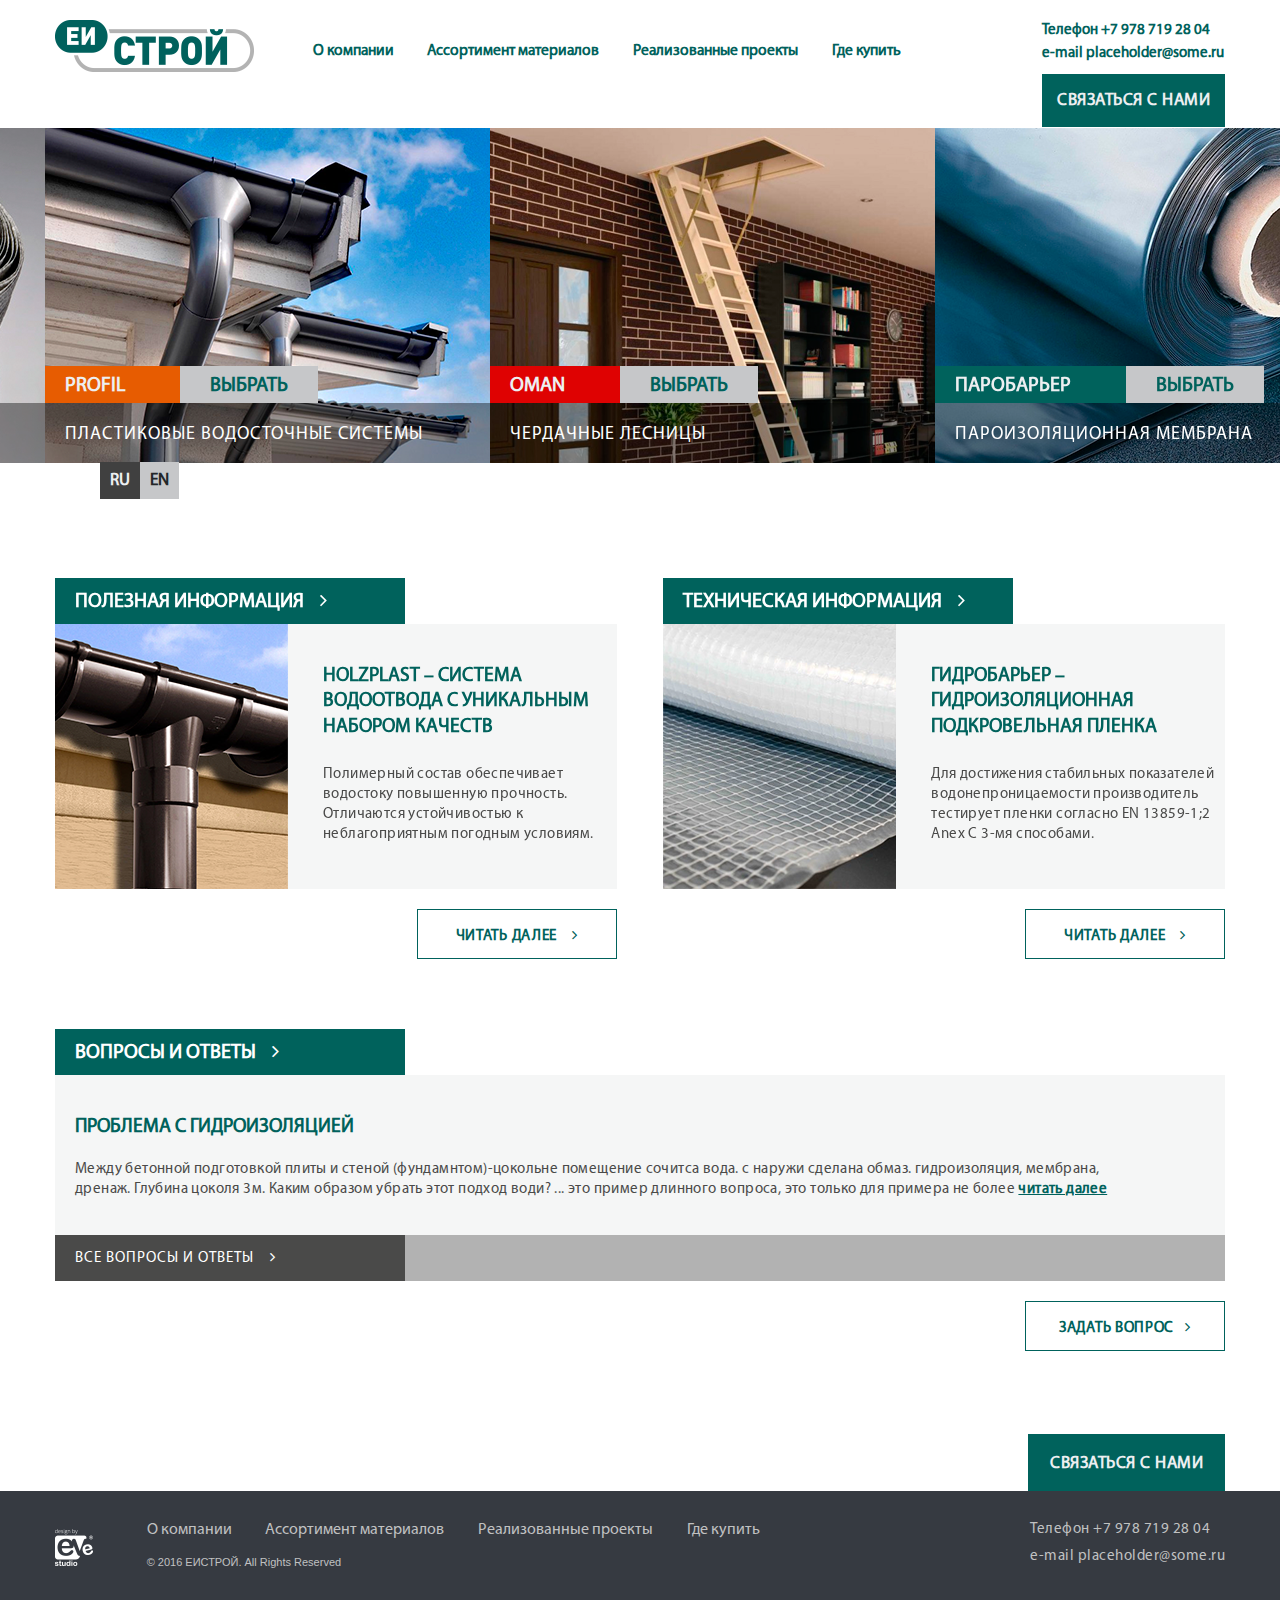
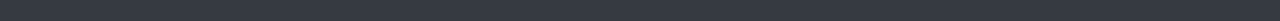
==== index.html @ f6de5077 "finish projects and buy pages, not finish - profil" ====
<!DOCTYPE html>
<html xmlns="http://www.w3.org/1999/xhtml">
<head>
	<meta http-equiv="Content-Type" content="text/html; charset=utf-8" />
	<meta name="format-detection" content="telephone=no">
	<meta name="viewport" content="width=device-width, initial-scale=1, user-scalable=no, maximum-scale=1">
	<title>Home Page</title>
	<link rel="stylesheet" type="text/css" href="css/style.css" />
    <link rel="stylesheet" type="text/css" href="css/owl.carousel.css" />
    <link rel="stylesheet" type="text/css" href="css/font-awesome.min.css" />
	<!--[if lt IE 9]><script src="js/html5.js"></script><![endif]-->
</head>
<body class="loaded">


<!-- BEGIN BODY -->

<div class="main-wrapper">

<!-- BEGIN CONTENT -->

<!-- BEGIN HEADER -->

	<header>
		<div class="wrapper">
            <a class="logo" href="index.html"><img src="img/logo.png" alt="logo"></a>
            <nav>
                <ul>
                    <li><a>О компании</a></li>
                    <li><a>Ассортимент материалов</a>
                        <ul>
                            <li><a href="profil.html">Profil</a></li>
                            <li><a>Holzplast</a></li>
                            <li><a>Oman</a></li>
                            <li><a>Евробарьер</a></li>
                            <li><a>Гидробарьер</a></li>
                            <li><a>Паробарьер</a></li>
                        </ul>
                    </li>
                    <li><a href="proekti.html">Реализованные проекты</a></li>
                    <li><a href="buy.html">Где купить</a></li>
                </ul>
            </nav>
            <div class="contacts">
                <p>Телефон +7 978 719 28 04<br> e-mail placeholder@some.ru</p>
                <a class="openPopup" href="#">Связаться с нами</a>
            </div>
            <div class="lang">
                <span class="ru">RU</span><span class="en">EN</span>
            </div>
        </div>
	</header>

<!-- HEADER EOF   -->

	<main class="content">

		<section class="box-slider owl-carousel">
<!--			<div class="wrapper">-->
				<div class="slide item profil">
                    <img src="img/profil.png" alt="profil">
                    <div>
                        <p>PROFIL</p><!--
                     --><a>Выбрать</a>
                        <div>Пластиковые водосточные системы</div>
                    </div>
                </div>
                <div class="slide item oman">
                    <img src="img/oman.png" alt="oman">
                    <div>
                        <p>OMAN</p><!--
                     --><a>Выбрать</a>
                        <div>Чердачные лесницы</div>
                    </div>
                </div>
                <div class="slide item paro">
                    <img src="img/paro.png" alt="parobarier">
                    <div>
                        <p>ПАРОБАРЬЕР</p><!--
                     --><a>Выбрать</a>
                        <div>Пароизоляционная мембрана</div>
                    </div>
                </div>
                <div class="slide item holzplast">
                    <img src="img/holzplast.png" alt="holzplast">
                    <div>
                        <p>HOLZPLAST</p><!--
                     --><a>Выбрать</a>
                        <div>Водосточная система</div>
                    </div>
                </div>
                <div class="slide item hydro">
                    <img src="img/hydro.png" alt="hydro">
                    <div>
                        <p>ГИДРОБАРЬЕР</p><!--
                     --><a>Выбрать</a>
                        <div>Гидроизоляционная мембрана</div>
                    </div>
                </div>
                <div class="slide item evro">
                    <img src="img/evro.png" alt="evro">
                    <div>
                        <p>ЕВРОБАРЬЕР</p><!--
                     --><a>Выбрать</a>
                        <div>Пароизоляционная мембрана</div>
                    </div>
                </div>
<!--			</div>-->
		</section>

		<section class="box-info">
			<div class="wrapper">
				<div class="left">
                    <header>
                        <a>Полезная информация  &nbsp; &nbsp;<i class="fa fa-angle-right" aria-hidden="true"></i></a>
                    </header>
                    <div>
                        <img src="img/left.png" alt="">
                        <h3 class="green">
                            HOLZPLAST – Система водоотвода с уникальным набором качеств
                        </h3>
                        <p>
                            Полимерный состав обеспечивает водостоку повышенную прочность.
                            Отличаются устойчивостью к неблагоприятным погодным условиям.
                        </p>
                    </div>
                    <a>Читать далее  &nbsp; &nbsp;<i class="fa fa-angle-right" aria-hidden="true"></i></a>
                </div>
                <div class="right">
                    <header>
                        <a>Техническая информация  &nbsp; &nbsp;<i class="fa fa-angle-right" aria-hidden="true"></i></a>
                    </header>
                    <div>
                        <img src="img/right.png" alt="">
                        <h3 class="green">
                            ГИДРОБАРЬЕР –	гидроизоляционная подкровельная пленка
                        </h3>
                        <p>
                            Для достижения стабильных показателей водонепроницаемости производитель тестирует пленки согласно EN 13859-1;2 Anex C 3-мя способами.
                        </p>
                    </div>
                    <a>Читать далее  &nbsp; &nbsp;<i class="fa fa-angle-right" aria-hidden="true"></i></a>
                </div>
			</div>
		</section>

		<section class="box-questions">
			<div class="wrapper">
				<header>
                        <a>Вопросы и ответы  &nbsp; &nbsp;<i class="fa fa-angle-right" aria-hidden="true"></i></a>
                </header>
                <div class="main_block">
                    <h3 class="green">
                        Проблема с гидроизоляцией
                    </h3>
                    <p>
                        Между бетонной подготовкой плиты и стеной (фундамнтом)-цокольне помещение сочитса вода. с наружи сделана обмаз. гидроизоляция, мембрана, дренаж. Глубина цоколя 3м. Каким образом убрать этот подход води? ...  это пример длинного вопроса, это только для примера не более  <span class="show_more">читать далее </span>
                    </p>
                    <div class="more">
                        <p>того,этот текст не имеет никакого значения.</p>

                    <h3 class="answer">
                        Ответ<br>
                        <span>Имя Фамилия, Должность</span>
                    </h3>
                    <p>
                        Тут должен быть ответ на вопрос который поставлен выше.
                    </p>
                    </div>
                </div>
                <div class="secondary_block">
                    <a>Все вопросы и ответы &nbsp;&nbsp;&nbsp;<i class="fa fa-angle-right" aria-hidden="true"></i></a>
                </div>
                <a>Задать вопрос &nbsp;&nbsp;<i class="fa fa-angle-right" aria-hidden="true"></i></a>
			</div>
		</section>

	</main>

<!-- CONTENT EOF   -->

<!-- BEGIN FOOTER -->

	<footer>
		<div class="wrapper">
			<a class="logo" href="#"><img src="img/logoEveStudio.png" alt="logo"></a>
            <nav>
                <ul>
                    <li><a>О компании</a></li>
                    <li><a>Ассортимент материалов</a></li>
                    <li><a>Реализованные проекты</a></li>
                    <li><a>Где купить</a></li>
                </ul>
                <p>&copy; 2016 ЕИСТРОЙ. All Rights Reserved</p>
            </nav>
            <div class="contacts">
                <p>Телефон +7 978 719 28 04<br> e-mail placeholder@some.ru</p>
                <a class="openPopup" href="#">Связаться с нами</a>
            </div>
		</div>
	</footer>

<!-- FOOTER EOF   -->

</div>

<div class="icon-load"></div>

<!-- BODY EOF   -->

	<script type="text/javascript" src="js/jquery-1.11.0.min.js"></script>
	<script type="text/javascript" src="js/owl.carousel.min.js"></script>
	<script type="text/javascript" src="js/jquery-migrate.min.js"></script>
	<script type="text/javascript" src="js/custom.js"></script>
</body>
</html>
---- css/style.css ----
/*
================================================================================
|                                     reset                                     |
================================================================================
*/
body{ margin:0px; padding:0px; font-family:Tahoma,Arial, sans-serif;background-color:#FFFFFF; height:100%; position:relative; font-size:13px!important; -webkit-font-smoothing: antialiased; -moz-osx-font-smoothing: grayscale;}
/*MAIN*/
html, body, div, span, applet, object, iframe, h1, h2, h3, h4, h5, h6, p, blockquote, pre, a, abbr, acronym, address, big, cite, code,
del, dfn, em, img, ins, kbd, q, s, samp, small, strike, strong, sub, sup, tt, var, b, u, i, center, dl, dt, dd, ol, ul, li, fieldset, 
form, label, legend, table, caption, tbody, tfoot, thead, tr, th, td, article, aside, canvas, details, embed, figure, figcaption, footer,
header, hgroup, menu, nav, output, ruby, section, summary, time, mark, audio, video {margin: 0; padding: 0; border: 0; font-size: 100%; }
/* HTML5 display-role reset for older browsers */
article, aside, details, figcaption, figure, footer, header, hgroup, menu, nav, section {display: block;}
body {line-height: 1;}
blockquote, q {quotes: none;}
blockquote:before, blockquote:after, q:before, q:after {content: ''; content: none;}
table {border-collapse: collapse; border-width: 0px; padding: 0px; margin: 0px;}
html{height:100%; -webkit-text-size-adjust: none;-ms-text-size-adjust: none;}
input, textarea {color: #333;  outline:none; border-radius: 0; -moz-border-radius: 0; -webkit-border-radius: 0; -webkit-appearance: none;}
input[type="button"], input[type="submit"], button {cursor: pointer}
td{margin: 0px; padding: 0px;}
form{padding: 0px; margin: 0px;}
a{color: #000100; -moz-transition: all 0.2s linear; -o-transition: all 0.2s linear; -ms-transition: all 0.2s linear; -webkit-transition: all 0.2s linear; transition: all 0.2s linear; text-decoration:none; outline:none;-webkit-tap-highlight-color: rgba(0, 0, 0, 0); -webkit-tap-highlight-color: rgba(0, 0, 0, 0);}
input[type=submit], input[type=button], button{-webkit-appearance: none; outline: none;}
*{-webkit-box-sizing:border-box;-moz-box-sizing:border-box;box-sizing:border-box;}
*:before,*:after{-webkit-box-sizing:border-box;-moz-box-sizing:border-box;box-sizing:border-box;}
.clearfix:after,
.wrapper:after {
    content: ".";
    display: block;
    height: 0;
    clear: both;
    visibility: hidden;
}

/* font-family: "MyriadProRegular"; */
@font-face {
    font-family: "Myriad Pro";
    src: url("../fonts/MyriadProRegular/MyriadProRegular.eot");
    src: url("../fonts/MyriadProRegular/MyriadProRegular.eot?#iefix")format("embedded-opentype"),
    url("../fonts/MyriadProRegular/MyriadProRegular.woff") format("woff"),
    url("../fonts/MyriadProRegular/MyriadProRegular.ttf") format("truetype");
    font-style: normal;
    font-weight: normal;
}
/* font-family: "MyriadProBold"; */
@font-face {
    font-family: "MyriadProBold";
    src: url("../fonts/MyriadProBold/MyriadProBold.eot");
    src: url("../fonts/MyriadProBold/MyriadProBold.eot?#iefix")format("embedded-opentype"),
    url("../fonts/MyriadProBold/MyriadProBold.woff") format("woff"),
    url("../fonts/MyriadProBold/MyriadProBold.ttf") format("truetype");
    font-style: normal;
    font-weight: normal;
}
/* font-family: "MyriadProItalic"; */
@font-face {
    font-family: "MyriadProItalic";
    src: url("../fonts/MyriadProItalic/MyriadProItalic.eot");
    src: url("../fonts/MyriadProItalic/MyriadProItalic.eot?#iefix")format("embedded-opentype"),
    url("../fonts/MyriadProItalic/MyriadProItalic.woff") format("woff"),
    url("../fonts/MyriadProItalic/MyriadProItalic.ttf") format("truetype");
    font-style: normal;
    font-weight: normal;
}
/* font-family: "MyriadProSemiBold"; */
@font-face {
    font-family: "MyriadProSemiBold";
    src: url("../fonts/MyriadProSemiBold/MyriadProSemiBold.eot");
    src: url("../fonts/MyriadProSemiBold/MyriadProSemiBold.eot?#iefix")format("embedded-opentype"),
    url("../fonts/MyriadProSemiBold/MyriadProSemiBold.woff") format("woff"),
    url("../fonts/MyriadProSemiBold/MyriadProSemiBold.ttf") format("truetype");
    font-style: normal;
    font-weight: normal;
}
/* font-family: "MyriadProBoldItalic"; */
@font-face {
    font-family: "MyriadProBoldItalic";
    src: url("../fonts/MyriadProBoldItalic/MyriadProBoldItalic.eot");
    src: url("../fonts/MyriadProBoldItalic/MyriadProBoldItalic.eot?#iefix")format("embedded-opentype"),
    url("../fonts/MyriadProBoldItalic/MyriadProBoldItalic.woff") format("woff"),
    url("../fonts/MyriadProBoldItalic/MyriadProBoldItalic.ttf") format("truetype");
    font-style: normal;
    font-weight: normal;
}
/* font-family: "MyriadProSemiBoldItalic"; */
@font-face {
    font-family: "MyriadProSemiBoldItalic";
    src: url("../fonts/MyriadProSemiBoldItalic/MyriadProSemiBoldItalic.eot");
    src: url("../fonts/MyriadProSemiBoldItalic/MyriadProSemiBoldItalic.eot?#iefix")format("embedded-opentype"),
    url("../fonts/MyriadProSemiBoldItalic/MyriadProSemiBoldItalic.woff") format("woff"),
    url("../fonts/MyriadProSemiBoldItalic/MyriadProSemiBoldItalic.ttf") format("truetype");
    font-style: normal;
    font-weight: normal;
}

/*

================================================================================
|                                     MAIN STYLES                                     |
================================================================================
*/

.main-wrapper{
	padding: 0 0 0 0;
	min-width: 1200px;
	position: relative;
	overflow: hidden;
	min-height:100%;
}
.wrapper{
	min-width: 1200px;
	max-width: 1200px;
	padding: 0 15px;
	margin: 0 auto;
	position: relative;
}

/* titles */
p{
	font-size: 1em;
	line-height: 1.1em;
	padding: 15px 0 15px 0;
	font-weight: 400;
	color: #17202f;
}
h1{
	font-size: 2em;
	line-height: 1.1em;
	padding: 15px 0 15px 0;
	font-weight: 400;
	color: #17202f;
}
h2{
	font-size: 1.8em;
	line-height: 1.1em;
	padding: 15px 0 15px 0;
	font-weight: 400;
	color: #17202f;
}

/* text position */
.text-left{text-align: left!important}
.text-center{text-align: center!important}
.text-right{text-align: right!important}
.nowrap{white-space: nowrap!important;}


/* loader */
.loaded .main-wrapper{visibility:hidden;}
.icon-load{background:url(../img/loader.gif) no-repeat left top;width:40px;height:40px;position:fixed;left:50%;top:50%;margin-left:-20px;margin-left:-20px;display:none;}
.loaded .icon-load{display:block;}


/*
================================================================================
|                                     HEADER                                   |
================================================================================
*/
.main-wrapper>header{
/*	background:url(../img/bg_header.jpg) no-repeat;*/
	width:100%;
	min-width: 320px;
	text-align:left;
	position:absolute;
	left:0px; top:0px;
	z-index:1;
}
header .wrapper>a img{
    display: inline-block;
    margin-top: 20px;
}	
header .wrapper>nav {
    display: inline-block;
    margin-left: 40px;
    margin-top: 42px;
    vertical-align: top;
}
header .wrapper nav>ul>li{
    display: inline-block;
    margin: 0 15px;
}
header .wrapper nav>ul>li a{
    font-size: 15.5px;
    font-family: "Myriad Pro";
    color: rgb(0, 98, 92);
    font-weight: bold;
    line-height: 1.2;
}
header .wrapper nav>ul>li>a:hover {
    cursor: pointer;
    color: #4a4a49;
}
header .wrapper nav>ul>li>ul {
    display: none;
    z-index: 5;
}
header .wrapper nav>ul>li:nth-child(2):hover ul {
    display: block;
}
header .wrapper nav>ul>li>ul {
    position: absolute;
    top: 70px;
    list-style: none;
    text-align: center;
    background: rgba(0, 98, 92, 0.7);
}
header .wrapper nav>ul>li>ul>li {
    padding: 13px 40px 10px 40px;
    border-bottom: 1px solid rgb(0, 98, 92);
}
header .wrapper nav>ul>li>ul>li>a {
    color: rgb(255, 255, 255);
    line-height: 1;
    text-transform: uppercase;
}
header .wrapper .contacts {
    float: right;
    margin-top: 5px;
}
header .wrapper .contacts p{
    font-size: 15px;
    font-family: "Myriad Pro";
    color: rgb(0, 98, 92);
    font-weight: bold;
    line-height: 1.5;
    margin-bottom: 10px;
}
header .wrapper .contacts a{
    background: #00625c;
    font-size: 17px;
    font-family: "Myriad Pro";
    font-weight: bold;
    color: rgb(237, 239, 241);
    text-transform: uppercase;
    line-height: 1.3;
    text-align: center;
    padding: 18px 15px;
    letter-spacing: 0.5px;
}
header .wrapper .lang {
    position: absolute;
    top: 471px;
    left: 60px
}
header .wrapper .lang .ru, .en {
    padding: 10px;
    background: #c6c7c9;
    font-size: 17px;
    font-family: "Myriad Pro";
    line-height: 1.2;
    color: rgb(35, 39, 41);
    font-weight: 600;
    cursor: pointer;
}
header .wrapper .lang .ru{
    background: #404040;
    color: rgb(237, 239, 241);
}


/*
================================================================================
|                                     CONTENT                                 |
================================================================================
*/
.content{
	width:100%;
	min-width: 320px;
	text-align:left;
/*	background:#000;*/
    padding-top: 128px !important;
}
/*slider*/
main section.box-slider {
    position: absolute;
    height: 335px;
    width: 100%;

}
main section.box-slider .slide {
    float: left;
    width: 445px;
    height: 335px;
    position: relative;
    margin-bottom: 50px;
    cursor: pointer;
    
}
main section.box-slider .slide>div{
    position: absolute;
    bottom: 0;
    width: 100%;
}
main section.box-slider .slide>div>div{
    height: 60px;
    line-height: 64px;
    background: rgba(0, 0, 0, 0.4);
    font-size: 18px;
    font-family: "Myriad Pro";
    font-weight: 500;
    color: white;
    text-transform: uppercase;
    padding-left: 20px;
    letter-spacing: 1px;
}
main section.box-slider .slide>div p {
    display: inline-block;
    padding: 8px 55px 5px 20px;
    font-size: 20px;
    font-family: "Myriad Pro";
    color: rgb(237, 239, 241);
    font-weight: bold;
    line-height: 1.2;
    background: #e75c01;
}
main section.box-slider .slide.oman>div p {
    background: #df0202;
}
main section.box-slider .slide.paro>div p, .slide.hydro>div p, .slide.evro>div p {
    background: #00625c !important;
}
main section.box-slider .slide>div a {
    display: inline-block;
    font-size: 20px;
    font-family: "Myriad Pro";
    color: rgb(0, 98, 92);
    font-weight: bold;
    line-height: 1.2;
    padding: 8px 30px 5px 30px;
    background: #c6c7c9;
    text-transform: uppercase;
    cursor: pointer;
}
main section.box-slider .slide>div a:hover {
    text-decoration: underline;
}

/*left and right blocks*/
main section.box-info {
padding-top: 450px;
}
main section.box-info .wrapper .left, .right {
    width: 48%;
    position: relative;
}
main section.box-info .wrapper .left {
    float: left;
}
main section.box-info .wrapper .right {
    float: right;
}
main section.box-info .wrapper .left header, .right header {
    width: 350px;
    font-size: 20px;
    font-family: "Myriad Pro";
    font-weight: bold;
    text-transform: uppercase;
    background: rgb(0, 98, 92);
    padding: 12px 20px 12px 20px;
    cursor: pointer;
}
main section.box-info .wrapper .left header:hover a, .right header:hover a {
    text-decoration: underline;
}
main section.box-info .wrapper .left header a, .right header a{
    color: white;
}
main section.box-info .wrapper .left div, .right div{
    background: #f5f6f6;
    float: left;
}
main section.box-info .wrapper .left div img, .right div img{
    float: left;
    margin-right: 35px;
}
main section.box-info .wrapper .left div .green, .right div .green{
    font-size: 19.5px;
    font-family: "Myriad Pro";
    color: rgb(0, 98, 92);
    font-weight: bold;
    text-transform: uppercase;
    line-height: 1.3;
    padding: 40px 0px 10px 0 ;
}
main section.box-info .wrapper .left div p, .right div p{
    font-size: 15px;
    font-family: "Myriad Pro";
    font-weight: 500;
    color: rgb(74, 74, 73);
    line-height: 1.333;
    letter-spacing: 0.4px;
}
main section.box-info .wrapper .left>a, .right>a{
    border: 1px solid  rgb(0, 98, 92);
    width: 200px;
    position: absolute;
    bottom: -70px;
    right: 0;
    font-size: 15px;
    font-family: "Myriad Pro";
    color: rgb(0, 98, 92);
    font-weight: bold;
    text-transform: uppercase;
    height: 50px;
    line-height: 53px;
    letter-spacing: 0.7px;
    text-align: center;
    cursor: pointer;
}
main section.box-info .wrapper .left>a:hover, .right>a:hover{
    text-decoration: underline;
}
/*questions*/
main section.box-questions .wrapper {
    margin-top: 140px;
    margin-bottom: 170px;
}
main section.box-questions .wrapper header {
    width: 350px;
    font-size: 20px;
    font-family: "Myriad Pro";
    font-weight: 700;
    text-transform: uppercase;
    background: rgb(0, 98, 92);
    padding: 12px 20px 12px 20px;
    cursor: pointer;
}
main section.box-questions .wrapper header:hover a {
    text-decoration: underline;
}
main section.box-questions .wrapper header a{ 
    color: white;
}
main section.box-questions .wrapper .main_block {
    background: #f5f6f6;
    padding: 0 80px 20px 20px;
    overflow: hidden;
}
main section.box-questions .wrapper .main_block .green{
    font-size: 19.5px;
    font-family: "Myriad Pro";
    color: rgb(0, 98, 92);
    font-weight: bold;
    text-transform: uppercase;
    line-height: 1.3;
    padding: 40px 0px 5px 0px;
}
main section.box-questions .wrapper .main_block p {
    font-size: 15px;
    font-family: "Myriad Pro";
    font-weight: 500;
    color: rgb(74, 74, 73);
    line-height: 1.333;
    letter-spacing: 0.4px;
}
main section.box-questions .wrapper .main_block p .show_more {
    text-decoration: underline;
    color: rgb(0, 98, 92);
    font-weight: bold;
    cursor: pointer;
}
main section.box-questions .wrapper .main_block .more {
    display: none;
}
main section.box-questions .wrapper .main_block .more>p:first-child{
    padding-top: 0;
    margin-top: -15px;
}
main section.box-questions .wrapper .main_block .answer {
    font-size: 20px;
    font-family: "Myriad Pro";
    color: rgb(74, 74, 73);
    font-weight: bold;
    text-transform: uppercase;
    padding-top: 15px;
}
main section.box-questions .wrapper .main_block .answer span{
    font-size: 12px;
    color: rgb(0, 98, 92);
    text-transform: none;
    font-weight: 300;
}
main section.box-questions .wrapper .secondary_block{
    background: #b2b2b2;
}
main section.box-questions .wrapper .secondary_block a{
    display: inline-block;
    background: #4a4a49;
    color: white;
    padding: 14px 20px 15px 20px;
    width: 350px;
    font-size: 15px;
    font-family: "Myriad Pro";
    text-transform: uppercase;
    letter-spacing: 1px;
    cursor: pointer;
}
main section.box-questions .wrapper .secondary_block a:hover{
    text-decoration: underline;
}
main section.box-questions .wrapper>a{
    border: 1px solid  rgb(0, 98, 92);
    width: 200px;
    position: absolute;
    bottom: -70px;
    right: 15px;
    font-size: 15px;
    font-family: "Myriad Pro";
    color: rgb(0, 98, 92);
    font-weight: bold;
    text-transform: uppercase;
    height: 50px;
    line-height: 53px;
    letter-spacing: 0.7px;
    text-align: center;
    cursor: pointer;
}
main section.box-questions .wrapper>a:hover{
    text-decoration: underline;
}

/*
================================================================================
|                                     FOOTER                                   |
================================================================================
*/
footer{
    background: #363a41;
    height:130px; 
/*	text-align:left;*/
	position:absolute;
	left:0px; bottom:0px;
	width:100%;
	min-width: 320px;
}

footer .wrapper nav {
    display: inline-block;
    padding-top: 30px;
    margin-left: 35px;
}
footer .wrapper nav ul li{
    display: inline-block;
    margin: 0 15px;
    cursor: pointer;
}
footer .wrapper nav ul li a{
  font-size: 16px;
  font-family: "Myriad Pro";
  font-weight: 500;
  color: rgb(192, 193, 193);
  line-height: 1.2;
}
footer .wrapper nav ul li:hover a{
    color: white;
}
footer .wrapper nav p {
    font-size: 11px;
  color: rgb(192, 193, 193);
    margin-left: 15px;
}
footer .wrapper .contacts {
    float: right
}
footer .wrapper .contacts p {
    font-size: 15px;
    font-family: "Myriad Pro";
    color: rgb(192, 193, 193);
    font-weight: 500;
    line-height: 1.8;
    margin-top: 10px;
    letter-spacing: .5px
}
footer .wrapper .contacts a{
    background: #00625c;
    font-size: 17px;
    font-family: "Myriad Pro";
    font-weight: bold;
    color: rgb(237, 239, 241);
    text-transform: uppercase;
    line-height: 1.3;
    text-align: center;
    padding: 19px 22px 16px 22px;
    letter-spacing: 0.5px;
    position: absolute;
    top: -57px;
    right: 15px;
}
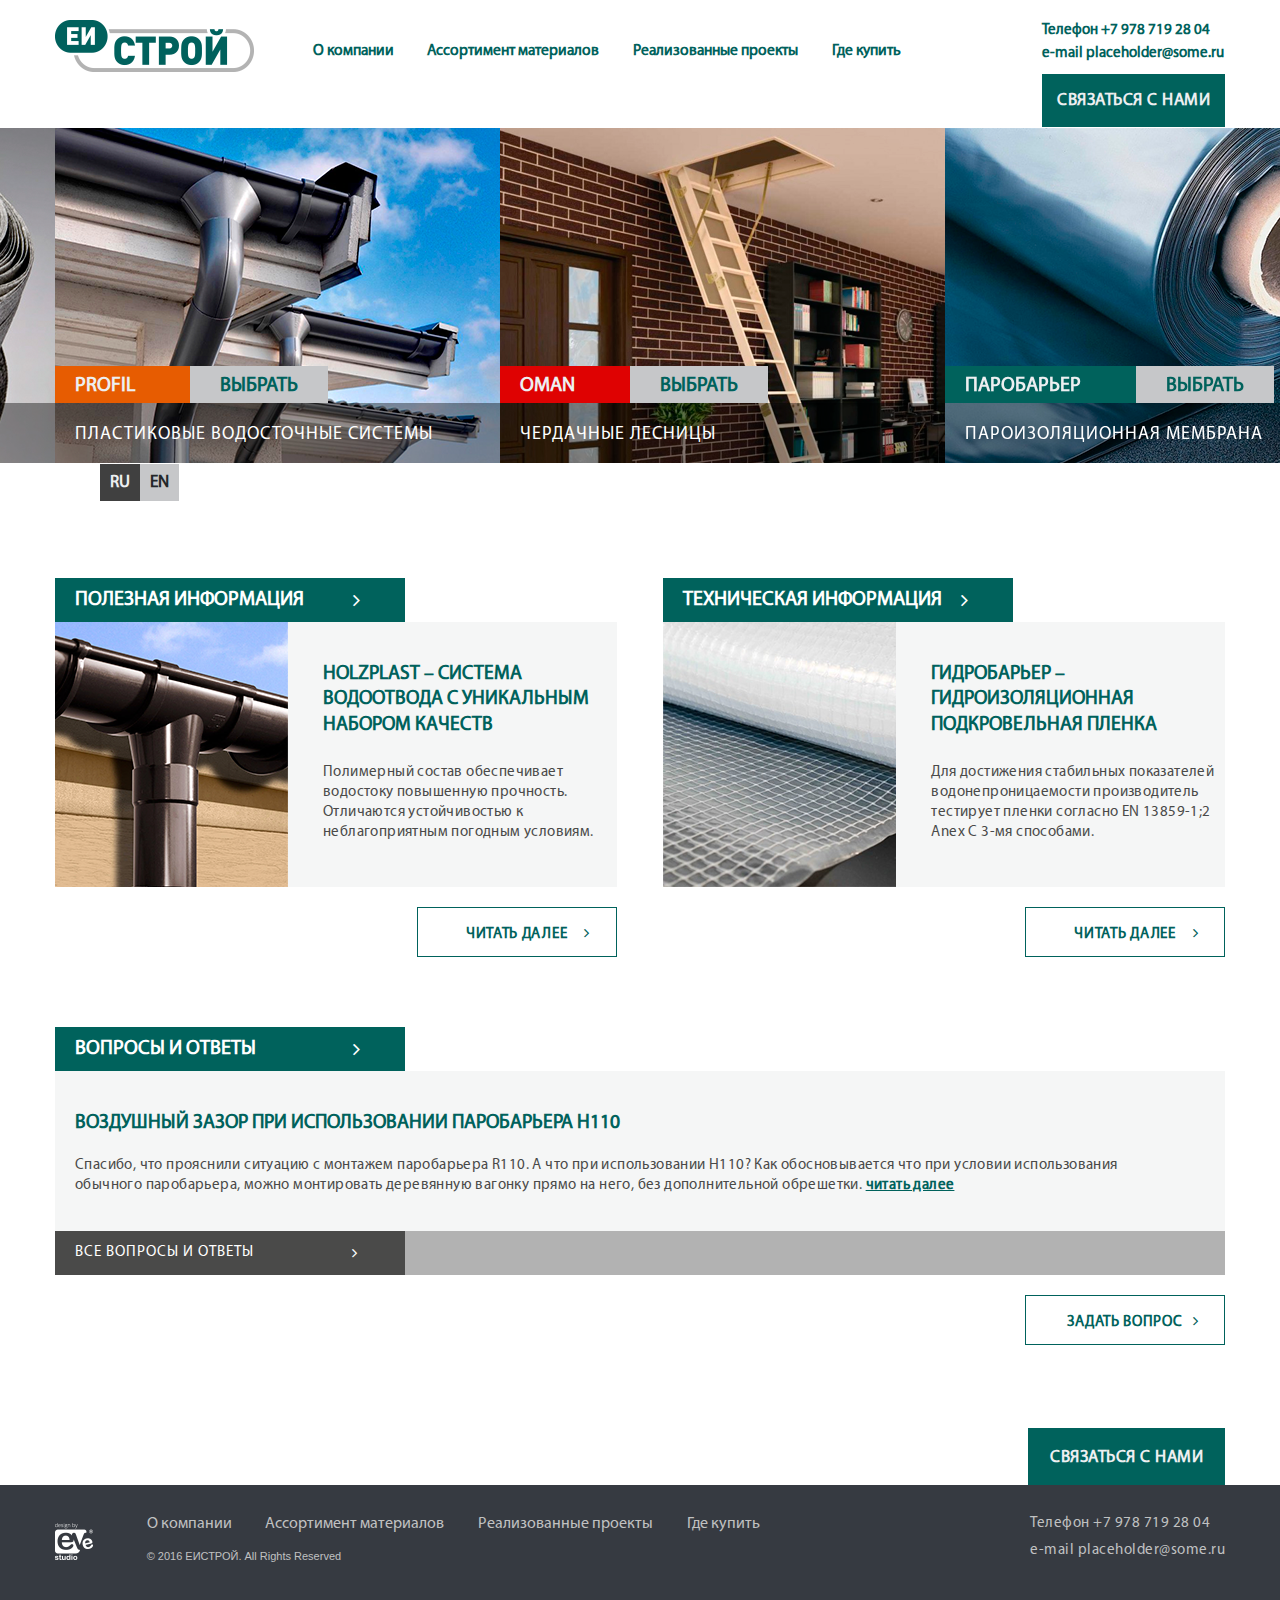
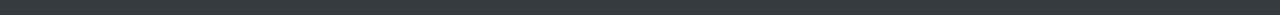
==== commit 258fbb82: "some changes" ====
--- a/index.html
+++ b/index.html
@@ -112,7 +112,7 @@
 			<div class="wrapper">
 				<div class="left">
                     <header>
-                        <a>Полезная информация  &nbsp; &nbsp;<i class="fa fa-angle-right" aria-hidden="true"></i></a>
+                        <a>Полезная информация<i class="fa fa-angle-right" aria-hidden="true"></i></a>
                     </header>
                     <div>
                         <img src="img/left.png" alt="">
@@ -124,11 +124,11 @@
                             Отличаются устойчивостью к неблагоприятным погодным условиям.
                         </p>
                     </div>
-                    <a>Читать далее  &nbsp; &nbsp;<i class="fa fa-angle-right" aria-hidden="true"></i></a>
+                    <a>Читать далее<i class="fa fa-angle-right" aria-hidden="true"></i></a>
                 </div>
                 <div class="right">
                     <header>
-                        <a>Техническая информация  &nbsp; &nbsp;<i class="fa fa-angle-right" aria-hidden="true"></i></a>
+                        <a>Техническая информация<i class="fa fa-angle-right" aria-hidden="true"></i></a>
                     </header>
                     <div>
                         <img src="img/right.png" alt="">
@@ -139,7 +139,7 @@
                             Для достижения стабильных показателей водонепроницаемости производитель тестирует пленки согласно EN 13859-1;2 Anex C 3-мя способами.
                         </p>
                     </div>
-                    <a>Читать далее  &nbsp; &nbsp;<i class="fa fa-angle-right" aria-hidden="true"></i></a>
+                    <a>Читать далее<i class="fa fa-angle-right" aria-hidden="true"></i></a>
                 </div>
 			</div>
 		</section>
@@ -147,31 +147,32 @@
 		<section class="box-questions">
 			<div class="wrapper">
 				<header>
-                        <a>Вопросы и ответы  &nbsp; &nbsp;<i class="fa fa-angle-right" aria-hidden="true"></i></a>
+                        <a>Вопросы и ответы<i class="fa fa-angle-right" aria-hidden="true"></i></a>
                 </header>
                 <div class="main_block">
                     <h3 class="green">
-                        Проблема с гидроизоляцией
+                        Воздушный зазор при использовании паробарьера H110
                     </h3>
                     <p>
-                        Между бетонной подготовкой плиты и стеной (фундамнтом)-цокольне помещение сочитса вода. с наружи сделана обмаз. гидроизоляция, мембрана, дренаж. Глубина цоколя 3м. Каким образом убрать этот подход води? ...  это пример длинного вопроса, это только для примера не более  <span class="show_more">читать далее </span>
+                        Спасибо, что прояснили ситуацию с монтажем паробарьера R110. А что при использовании Н110? Как обосновывается что при условии использования обычного паробарьера, можно монтировать деревянную вагонку прямо на него, без дополнительной обрешетки.  <span class="show_more">читать далее </span>
                     </p>
                     <div class="more">
-                        <p>того,этот текст не имеет никакого значения.</p>
+                        <p></p>
 
                     <h3 class="answer">
                         Ответ<br>
-                        <span>Имя Фамилия, Должность</span>
+                        <span>Михаил Сугак (Специалист технического отдела)</span>
                     </h3>
                     <p>
-                        Тут должен быть ответ на вопрос который поставлен выше.
+											Здравствуйте! Для понимания того, что при использовании Паробарьер Н110 можно монтировать облицовочный слой прямо на него, необходимо разобраться в физике процессов влагопереноса: в холодное время года, когда температура воздуха внутри зданий значительно выше, чем снаружи, при одинаковой относительной влажности воздуха, парциальное давление окажется значительно выше с внутренней стороны ограждения. Разность парциального давления между внутренней и наружной поверхностью ограждающей конструкции вызывает движение водяного пара из зоны высокого парциального давления в зону с низким давлением, т.е. изнутри помещения наружу. Проходящий через ограждения водяной пар будет постепенно снижать свою упругость (давление) и в случае, когда падение упругости водяного пара будет опережать падение температуры слоев ограждающей конструкции, конденсации влаги происходить не будет. В другом случае, когда падение температуры слоев ограждающей конструкции будет опережать падение упругости водяного пара (например, при внутреннем утеплении), внутри ограждения начнется конденсация влаги.
+Функцией Паробарьер Н110 в наружной стене каркасного дома как раз является обеспечение снижение парциального давления внутри ограждения, в зоне, где снижение температуры явно будет опережать снижение упругости водяного пара (в слое теплоизоляции), а наличие или отсутствие воздушного зазора, между пароизоляционным слоем и внутренней облицовкой, никоим образом не отразится на этой функции.
                     </p>
                     </div>
                 </div>
                 <div class="secondary_block">
-                    <a>Все вопросы и ответы &nbsp;&nbsp;&nbsp;<i class="fa fa-angle-right" aria-hidden="true"></i></a>
-                </div>
-                <a>Задать вопрос &nbsp;&nbsp;<i class="fa fa-angle-right" aria-hidden="true"></i></a>
+                    <a>Все вопросы и ответы<i class="fa fa-angle-right" aria-hidden="true"></i></a>
+                </div>
+                <a>Задать вопрос<i class="fa fa-angle-right" aria-hidden="true"></i></a>
 			</div>
 		</section>
 
--- a/css/style.css
+++ b/css/style.css
@@ -6,7 +6,7 @@
 body{ margin:0px; padding:0px; font-family:Tahoma,Arial, sans-serif;background-color:#FFFFFF; height:100%; position:relative; font-size:13px!important; -webkit-font-smoothing: antialiased; -moz-osx-font-smoothing: grayscale;}
 /*MAIN*/
 html, body, div, span, applet, object, iframe, h1, h2, h3, h4, h5, h6, p, blockquote, pre, a, abbr, acronym, address, big, cite, code,
-del, dfn, em, img, ins, kbd, q, s, samp, small, strike, strong, sub, sup, tt, var, b, u, i, center, dl, dt, dd, ol, ul, li, fieldset, 
+del, dfn, em, img, ins, kbd, q, s, samp, small, strike, strong, sub, sup, tt, var, b, u, i, center, dl, dt, dd, ol, ul, li, fieldset,
 form, label, legend, table, caption, tbody, tfoot, thead, tr, th, td, article, aside, canvas, details, embed, figure, figcaption, footer,
 header, hgroup, menu, nav, output, ruby, section, summary, time, mark, audio, video {margin: 0; padding: 0; border: 0; font-size: 100%; }
 /* HTML5 display-role reset for older browsers */
@@ -20,7 +20,7 @@
 input[type="button"], input[type="submit"], button {cursor: pointer}
 td{margin: 0px; padding: 0px;}
 form{padding: 0px; margin: 0px;}
-a{color: #000100; -moz-transition: all 0.2s linear; -o-transition: all 0.2s linear; -ms-transition: all 0.2s linear; -webkit-transition: all 0.2s linear; transition: all 0.2s linear; text-decoration:none; outline:none;-webkit-tap-highlight-color: rgba(0, 0, 0, 0); -webkit-tap-highlight-color: rgba(0, 0, 0, 0);}
+a{color: #000100; -moz-transition: all 0.35s linear; -o-transition: all 0.35s linear; -ms-transition: all 0.35s linear; -webkit-transition: all 0.35s linear; transition: all 0.35s linear; text-decoration:none; outline:none;-webkit-tap-highlight-color: rgba(0, 0, 0, 0); -webkit-tap-highlight-color: rgba(0, 0, 0, 0);}
 input[type=submit], input[type=button], button{-webkit-appearance: none; outline: none;}
 *{-webkit-box-sizing:border-box;-moz-box-sizing:border-box;box-sizing:border-box;}
 *:before,*:after{-webkit-box-sizing:border-box;-moz-box-sizing:border-box;box-sizing:border-box;}
@@ -169,7 +169,7 @@
 header .wrapper>a img{
     display: inline-block;
     margin-top: 20px;
-}	
+}
 header .wrapper>nav {
     display: inline-block;
     margin-left: 40px;
@@ -196,7 +196,7 @@
     z-index: 5;
 }
 header .wrapper nav>ul>li:nth-child(2):hover ul {
-    display: block;
+    /*display: block;*/
 }
 header .wrapper nav>ul>li>ul {
     position: absolute;
@@ -208,6 +208,11 @@
 header .wrapper nav>ul>li>ul>li {
     padding: 13px 40px 10px 40px;
     border-bottom: 1px solid rgb(0, 98, 92);
+    transition: all .3s linear;
+}
+header .wrapper nav>ul>li>ul>li:hover {
+background: rgb(1, 68, 64);
+text-decoration: underline;
 }
 header .wrapper nav>ul>li>ul>li>a {
     color: rgb(255, 255, 255);
@@ -238,9 +243,12 @@
     padding: 18px 15px;
     letter-spacing: 0.5px;
 }
+header .wrapper .contacts a:hover{
+  background: rgb(1, 68, 64);
+}
 header .wrapper .lang {
     position: absolute;
-    top: 471px;
+    top: 473px;
     left: 60px
 }
 header .wrapper .lang .ru, .en {
@@ -285,7 +293,7 @@
     position: relative;
     margin-bottom: 50px;
     cursor: pointer;
-    
+
 }
 main section.box-slider .slide>div{
     position: absolute;
@@ -359,6 +367,7 @@
     background: rgb(0, 98, 92);
     padding: 12px 20px 12px 20px;
     cursor: pointer;
+    position: relative;
 }
 main section.box-info .wrapper .left header:hover a, .right header:hover a {
     text-decoration: underline;
@@ -408,6 +417,13 @@
     text-align: center;
     cursor: pointer;
 }
+main section.box-info .wrapper .left a i, .right a i{
+  position: absolute;
+  right: 13%;
+}
+main section.box-info .wrapper .left>a i, .right>a i{
+  top: 35%;
+}
 main section.box-info .wrapper .left>a:hover, .right>a:hover{
     text-decoration: underline;
 }
@@ -425,11 +441,12 @@
     background: rgb(0, 98, 92);
     padding: 12px 20px 12px 20px;
     cursor: pointer;
+    position: relative;
 }
 main section.box-questions .wrapper header:hover a {
     text-decoration: underline;
 }
-main section.box-questions .wrapper header a{ 
+main section.box-questions .wrapper header a{
     color: white;
 }
 main section.box-questions .wrapper .main_block {
@@ -519,7 +536,16 @@
 main section.box-questions .wrapper>a:hover{
     text-decoration: underline;
 }
-
+main section.box-questions .wrapper a i{
+  position: absolute;
+  right: 13%;
+}
+body > div.main-wrapper > main > section.box-questions > div > div.secondary_block > a > i {
+  left: 26%;
+}
+main section.box-questions .wrapper>a i{
+top: 35%;
+}
 /*
 ================================================================================
 |                                     FOOTER                                   |
@@ -527,7 +553,7 @@
 */
 footer{
     background: #363a41;
-    height:130px; 
+    height:130px;
 /*	text-align:left;*/
 	position:absolute;
 	left:0px; bottom:0px;
@@ -586,4 +612,7 @@
     position: absolute;
     top: -57px;
     right: 15px;
-}+}
+footer .wrapper .contacts a:hover{
+  background: rgb(1, 68, 64);
+}
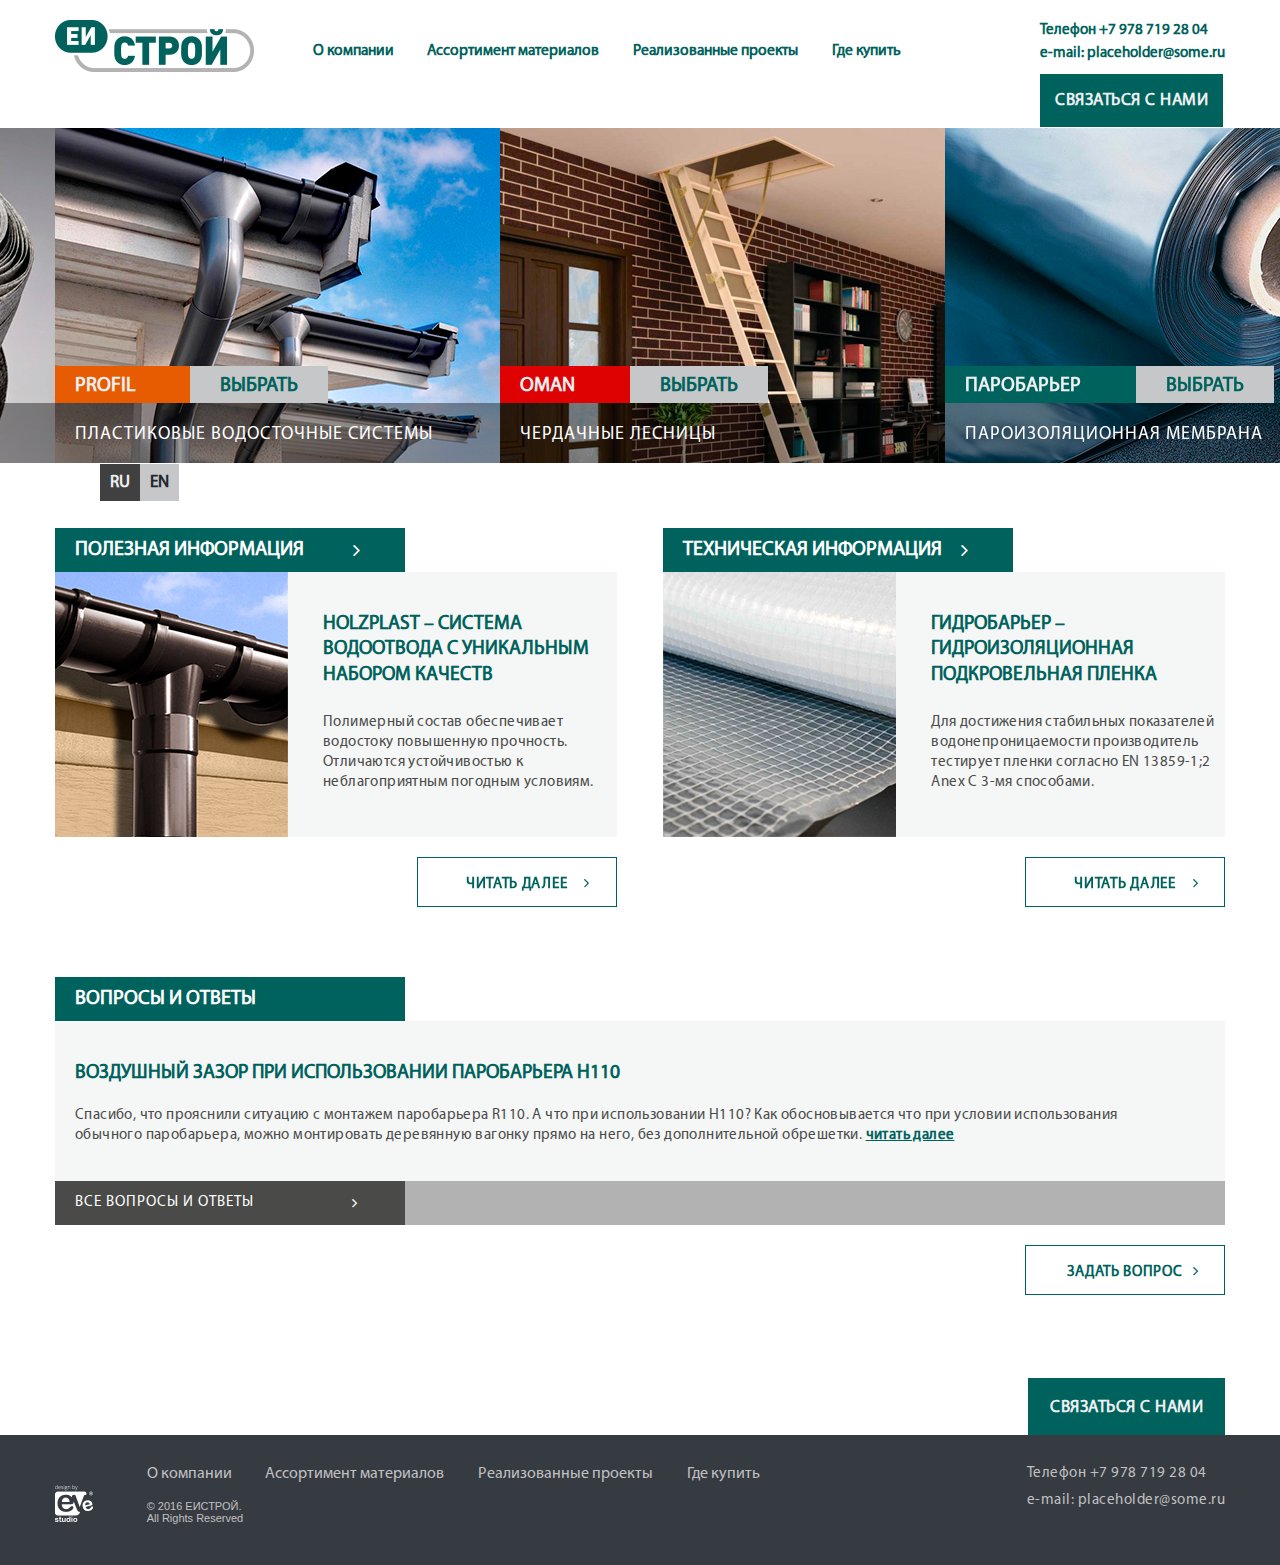
==== commit a867abf0: "some changes width desing and bugs" ====
--- a/index.html
+++ b/index.html
@@ -26,13 +26,13 @@
             <a class="logo" href="index.html"><img src="img/logo.png" alt="logo"></a>
             <nav>
                 <ul>
-                    <li><a>О компании</a></li>
-                    <li><a>Ассортимент материалов</a>
+                    <li><a href="about.html">О компании</a></li>
+                    <li><a href="asortiment.html">Ассортимент материалов</a>
                         <ul>
                             <li><a href="profil.html">Profil</a></li>
                             <li><a>Holzplast</a></li>
                             <li><a>Oman</a></li>
-                            <li><a>Евробарьер</a></li>
+                            <li><a href="evro.html">Евробарьер</a></li>
                             <li><a>Гидробарьер</a></li>
                             <li><a>Паробарьер</a></li>
                         </ul>
@@ -42,13 +42,41 @@
                 </ul>
             </nav>
             <div class="contacts">
-                <p>Телефон +7 978 719 28 04<br> e-mail placeholder@some.ru</p>
+                <p>Телефон +7 978 719 28 04<br> e-mail: placeholder@some.ru</p>
                 <a class="openPopup" href="#">Связаться с нами</a>
             </div>
             <div class="lang">
                 <span class="ru">RU</span><span class="en">EN</span>
             </div>
         </div>
+				<div class="popUp" style="display:none">
+					<div class="popUp_bg">
+						<div class="window">
+							<img class="close" src="img/close.png"/>
+							<div class="wrap">
+								<h2>Связаться с нами</h2>
+									<form class="" action="index.html" method="post">
+										<label for="">Имя
+											<input type="text" name="name" value="">
+										</label>
+										<label for="">Телефон
+											<input type="phone" name="name" value="">
+										</label>
+										<label for="">e-mail:
+											<input type="email" name="name" value="">
+										</label>
+										<label for="">Область
+											<input type="text" name="name" value="">
+										</label>
+										<label for="">Сообщение
+											<input type="textarea" name="name" value="">
+										</label>
+										<button type="submit" name="button">Отправить</button>
+									</form>
+							</div>
+						</div>
+					</div>
+				</div>
 	</header>
 
 <!-- HEADER EOF   -->
@@ -58,12 +86,14 @@
 		<section class="box-slider owl-carousel">
 <!--			<div class="wrapper">-->
 				<div class="slide item profil">
+										<a href="profil.html">
                     <img src="img/profil.png" alt="profil">
                     <div>
                         <p>PROFIL</p><!--
-                     --><a>Выбрать</a>
+                     --><a href="profil.html">Выбрать</a>
                         <div>Пластиковые водосточные системы</div>
                     </div>
+										</a>
                 </div>
                 <div class="slide item oman">
                     <img src="img/oman.png" alt="oman">
@@ -98,12 +128,14 @@
                     </div>
                 </div>
                 <div class="slide item evro">
+									<a href="evro.html">
                     <img src="img/evro.png" alt="evro">
                     <div>
                         <p>ЕВРОБАРЬЕР</p><!--
-                     --><a>Выбрать</a>
+                     --><a href="evro.html">Выбрать</a>
                         <div>Пароизоляционная мембрана</div>
                     </div>
+									</a>
                 </div>
 <!--			</div>-->
 		</section>
@@ -112,7 +144,7 @@
 			<div class="wrapper">
 				<div class="left">
                     <header>
-                        <a>Полезная информация<i class="fa fa-angle-right" aria-hidden="true"></i></a>
+                        <a href="info.html">Полезная информация<i class="fa fa-angle-right" aria-hidden="true"></i></a>
                     </header>
                     <div>
                         <img src="img/left.png" alt="">
@@ -128,7 +160,7 @@
                 </div>
                 <div class="right">
                     <header>
-                        <a>Техническая информация<i class="fa fa-angle-right" aria-hidden="true"></i></a>
+                        <a href="tehdocs.html">Техническая информация<i class="fa fa-angle-right" aria-hidden="true"></i></a>
                     </header>
                     <div>
                         <img src="img/right.png" alt="">
@@ -147,7 +179,7 @@
 		<section class="box-questions">
 			<div class="wrapper">
 				<header>
-                        <a>Вопросы и ответы<i class="fa fa-angle-right" aria-hidden="true"></i></a>
+                        <a>Вопросы и ответы</a>
                 </header>
                 <div class="main_block">
                     <h3 class="green">
@@ -176,6 +208,7 @@
 			</div>
 		</section>
 
+
 	</main>
 
 <!-- CONTENT EOF   -->
@@ -192,10 +225,10 @@
                     <li><a>Реализованные проекты</a></li>
                     <li><a>Где купить</a></li>
                 </ul>
-                <p>&copy; 2016 ЕИСТРОЙ. All Rights Reserved</p>
+                <p>&copy; 2016 ЕИСТРОЙ.<br> All Rights Reserved</p>
             </nav>
             <div class="contacts">
-                <p>Телефон +7 978 719 28 04<br> e-mail placeholder@some.ru</p>
+                <p>Телефон +7 978 719 28 04<br> e-mail: placeholder@some.ru</p>
                 <a class="openPopup" href="#">Связаться с нами</a>
             </div>
 		</div>
@@ -212,6 +245,8 @@
 	<script type="text/javascript" src="js/jquery-1.11.0.min.js"></script>
 	<script type="text/javascript" src="js/owl.carousel.min.js"></script>
 	<script type="text/javascript" src="js/jquery-migrate.min.js"></script>
+  <script type="text/javascript" src="js/jquery.fancybox.pack.js"></script>
 	<script type="text/javascript" src="js/custom.js"></script>
+
 </body>
 </html>
--- a/css/style.css
+++ b/css/style.css
@@ -179,6 +179,10 @@
 header .wrapper nav>ul>li{
     display: inline-block;
     margin: 0 15px;
+    height: 30px;
+}
+header .wrapper nav>ul>li:hover ul{
+  display: block;
 }
 header .wrapper nav>ul>li a{
     font-size: 15.5px;
@@ -266,7 +270,83 @@
     color: rgb(237, 239, 241);
 }
 
-
+header .popUp {
+
+}
+header .popUp .popUp_bg {
+    position: fixed;
+  	top: 0;
+  	left: 0;
+  	right: 0;
+  	bottom: 0;
+  	background: rgba(0, 0, 0, 0.5);
+}
+header .popUp .popUp_bg .window {
+    background: #fff;
+  	width: 575px;
+  	height: 666px;
+  	margin: 2vh auto;
+  	text-align: center;
+  	z-index: 9999;
+    position: relative;
+}
+header .popUp .popUp_bg .window img{
+  cursor: pointer;
+  position: absolute;
+  right: -36px;
+}
+header .popUp .popUp_bg .window .wrap{
+padding: 55px 45px;
+}
+header .popUp .popUp_bg .window .wrap h2{
+    font-size: 20px;
+    font-family: "Myriad Pro";
+    color: rgb(0, 98, 92);
+    font-weight: bold;
+    text-transform: uppercase;
+    line-height: 1.305;
+}
+header .popUp .popUp_bg .window .wrap form {
+
+}
+header .popUp .popUp_bg .window .wrap form label {
+    font-size: 15px;
+    font-family: "Myriad Pro";
+    color: rgb(0, 110, 99);
+    text-transform: uppercase;
+    line-height: 1.333;
+    text-align: right;
+    display: block;
+    margin-bottom: 20px;
+}
+header .popUp .popUp_bg .window .wrap form label input{
+  width: 355px;
+  height: 45px;
+  margin-left: 20px;
+  background-color: #e8e9eb;
+  font-size: 20px;
+  padding-left: 10px;
+
+}
+header .popUp .popUp_bg .window .wrap form label input[type="textarea"] {
+height: 150px;
+}
+header .popUp .popUp_bg .window .wrap form button{
+    border-style: solid;
+    border-width: 1px;
+    border-color: rgb(0, 98, 92);
+    background-color: rgb(0, 110, 99);
+  font-size: 15px;
+  font-family: "Myriad Pro";
+  color: rgb(255, 255, 255);
+  font-weight: bold;
+  text-transform: uppercase;
+  line-height: 1.467;
+  letter-spacing: 1px;
+  width: 160px;
+  height: 60px;
+  float: right;
+}
 /*
 ================================================================================
 |                                     CONTENT                                 |
@@ -328,7 +408,7 @@
 main section.box-slider .slide.paro>div p, .slide.hydro>div p, .slide.evro>div p {
     background: #00625c !important;
 }
-main section.box-slider .slide>div a {
+main section.box-slider .slide>div>a:nth-child(2) {
     display: inline-block;
     font-size: 20px;
     font-family: "Myriad Pro";
@@ -346,7 +426,7 @@
 
 /*left and right blocks*/
 main section.box-info {
-padding-top: 450px;
+padding-top: 400px;
 }
 main section.box-info .wrapper .left, .right {
     width: 48%;
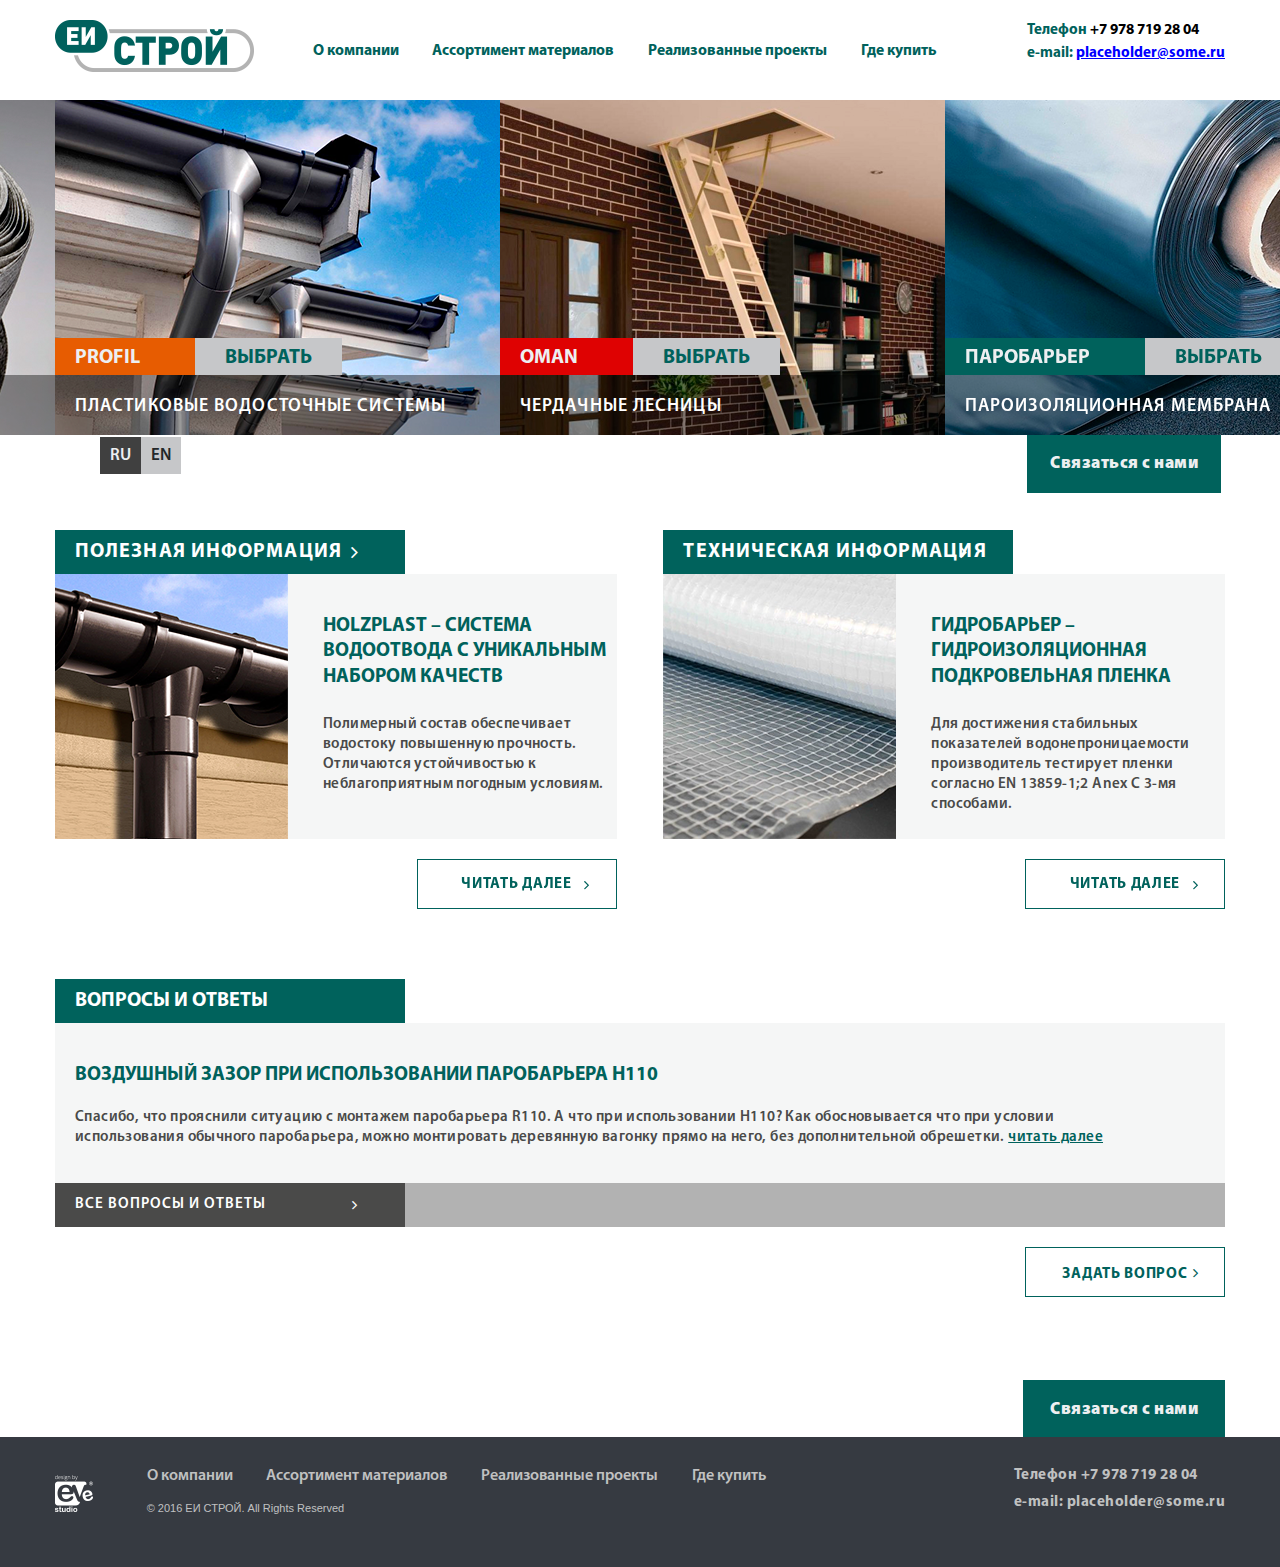
==== commit 12704b3c: "new little changes" ====
--- a/index.html
+++ b/index.html
@@ -42,7 +42,7 @@
                 </ul>
             </nav>
             <div class="contacts">
-                <p>Телефон +7 978 719 28 04<br> e-mail: placeholder@some.ru</p>
+                <p>Телефон <span style="color:black">+7 978 719 28 04</span><br> e-mail: <span style="text-decoration:underline; color:blue">placeholder@some.ru</span></p>
                 <a class="openPopup" href="#">Связаться с нами</a>
             </div>
             <div class="lang">
@@ -186,7 +186,8 @@
                         Воздушный зазор при использовании паробарьера H110
                     </h3>
                     <p>
-                        Спасибо, что прояснили ситуацию с монтажем паробарьера R110. А что при использовании Н110? Как обосновывается что при условии использования обычного паробарьера, можно монтировать деревянную вагонку прямо на него, без дополнительной обрешетки.  <span class="show_more">читать далее </span>
+                        Спасибо, что прояснили ситуацию с монтажем паробарьера R110. А что при использовании Н110? Как обосновывается что при условии использования обычного паробарьера, можно монтировать деревянную вагонку прямо на него, без дополнительной обрешетки.
+												<span class="show_more">читать далее </span>
                     </p>
                     <div class="more">
                         <p></p>
@@ -200,6 +201,7 @@
 Функцией Паробарьер Н110 в наружной стене каркасного дома как раз является обеспечение снижение парциального давления внутри ограждения, в зоне, где снижение температуры явно будет опережать снижение упругости водяного пара (в слое теплоизоляции), а наличие или отсутствие воздушного зазора, между пароизоляционным слоем и внутренней облицовкой, никоим образом не отразится на этой функции.
                     </p>
                     </div>
+										<span class="show_less" style="display:none">Свернуть</span>
                 </div>
                 <div class="secondary_block">
                     <a>Все вопросы и ответы<i class="fa fa-angle-right" aria-hidden="true"></i></a>
@@ -225,7 +227,7 @@
                     <li><a>Реализованные проекты</a></li>
                     <li><a>Где купить</a></li>
                 </ul>
-                <p>&copy; 2016 ЕИСТРОЙ.<br> All Rights Reserved</p>
+                <p>&copy; 2016 ЕИ СТРОЙ. All Rights Reserved</p>
             </nav>
             <div class="contacts">
                 <p>Телефон +7 978 719 28 04<br> e-mail: placeholder@some.ru</p>
--- a/css/style.css
+++ b/css/style.css
@@ -35,7 +35,7 @@
 
 /* font-family: "MyriadProRegular"; */
 @font-face {
-    font-family: "Myriad Pro";
+    font-family: "MyriadProRegular";
     src: url("../fonts/MyriadProRegular/MyriadProRegular.eot");
     src: url("../fonts/MyriadProRegular/MyriadProRegular.eot?#iefix")format("embedded-opentype"),
     url("../fonts/MyriadProRegular/MyriadProRegular.woff") format("woff"),
@@ -93,7 +93,13 @@
     font-style: normal;
     font-weight: normal;
 }
-
+/* font-family: "MyriadProBlack"; */
+@font-face {
+    font-family: "MyriadProBlack";
+    src: url("../fonts/MyriadProBlack/MyriadPro-Black.otf");
+    font-style: normal;
+    font-weight: normal;
+}
 /*
 
 ================================================================================
@@ -121,21 +127,18 @@
 	font-size: 1em;
 	line-height: 1.1em;
 	padding: 15px 0 15px 0;
-	font-weight: 400;
 	color: #17202f;
 }
 h1{
 	font-size: 2em;
 	line-height: 1.1em;
 	padding: 15px 0 15px 0;
-	font-weight: 400;
 	color: #17202f;
 }
 h2{
 	font-size: 1.8em;
 	line-height: 1.1em;
 	padding: 15px 0 15px 0;
-	font-weight: 400;
 	color: #17202f;
 }
 
@@ -186,9 +189,8 @@
 }
 header .wrapper nav>ul>li a{
     font-size: 15.5px;
-    font-family: "Myriad Pro";
-    color: rgb(0, 98, 92);
-    font-weight: bold;
+    font-family: "MyriadProBold";
+    color: rgb(0, 98, 92);
     line-height: 1.2;
 }
 header .wrapper nav>ul>li>a:hover {
@@ -229,40 +231,38 @@
 }
 header .wrapper .contacts p{
     font-size: 15px;
-    font-family: "Myriad Pro";
-    color: rgb(0, 98, 92);
-    font-weight: bold;
+    font-family: "MyriadProBold";
+    color: rgb(0, 98, 92);
     line-height: 1.5;
     margin-bottom: 10px;
 }
 header .wrapper .contacts a{
     background: #00625c;
     font-size: 17px;
-    font-family: "Myriad Pro";
-    font-weight: bold;
+    font-family: "MyriadProBlack";
     color: rgb(237, 239, 241);
-    text-transform: uppercase;
     line-height: 1.3;
     text-align: center;
-    padding: 18px 15px;
+    padding: 18px 23px;
     letter-spacing: 0.5px;
+    position: absolute;
+    top: 435px;
 }
 header .wrapper .contacts a:hover{
   background: rgb(1, 68, 64);
 }
 header .wrapper .lang {
     position: absolute;
-    top: 473px;
+    top: 446px;
     left: 60px
 }
 header .wrapper .lang .ru, .en {
     padding: 10px;
     background: #c6c7c9;
     font-size: 17px;
-    font-family: "Myriad Pro";
+    font-family: "MyriadProSemiBold";
     line-height: 1.2;
     color: rgb(35, 39, 41);
-    font-weight: 600;
     cursor: pointer;
 }
 header .wrapper .lang .ru{
@@ -284,7 +284,7 @@
 header .popUp .popUp_bg .window {
     background: #fff;
   	width: 575px;
-  	height: 666px;
+  	height: 515px;
   	margin: 2vh auto;
   	text-align: center;
   	z-index: 9999;
@@ -300,9 +300,8 @@
 }
 header .popUp .popUp_bg .window .wrap h2{
     font-size: 20px;
-    font-family: "Myriad Pro";
-    color: rgb(0, 98, 92);
-    font-weight: bold;
+    font-family: "MyriadProBold";
+    color: rgb(0, 98, 92);
     text-transform: uppercase;
     line-height: 1.305;
 }
@@ -311,7 +310,7 @@
 }
 header .popUp .popUp_bg .window .wrap form label {
     font-size: 15px;
-    font-family: "Myriad Pro";
+    font-family: "MyriadProSemiBold";
     color: rgb(0, 110, 99);
     text-transform: uppercase;
     line-height: 1.333;
@@ -337,9 +336,8 @@
     border-color: rgb(0, 98, 92);
     background-color: rgb(0, 110, 99);
   font-size: 15px;
-  font-family: "Myriad Pro";
+  font-family: "MyriadProBold";
   color: rgb(255, 255, 255);
-  font-weight: bold;
   text-transform: uppercase;
   line-height: 1.467;
   letter-spacing: 1px;
@@ -357,7 +355,7 @@
 	min-width: 320px;
 	text-align:left;
 /*	background:#000;*/
-    padding-top: 128px !important;
+    padding-top: 100px !important;
 }
 /*slider*/
 main section.box-slider {
@@ -385,20 +383,18 @@
     line-height: 64px;
     background: rgba(0, 0, 0, 0.4);
     font-size: 18px;
-    font-family: "Myriad Pro";
-    font-weight: 500;
+    font-family: "MyriadProSemiBold";
     color: white;
     text-transform: uppercase;
     padding-left: 20px;
-    letter-spacing: 1px;
+    letter-spacing: 1.1px;
 }
 main section.box-slider .slide>div p {
     display: inline-block;
     padding: 8px 55px 5px 20px;
     font-size: 20px;
-    font-family: "Myriad Pro";
+    font-family: "MyriadProBold";
     color: rgb(237, 239, 241);
-    font-weight: bold;
     line-height: 1.2;
     background: #e75c01;
 }
@@ -411,9 +407,8 @@
 main section.box-slider .slide>div>a:nth-child(2) {
     display: inline-block;
     font-size: 20px;
-    font-family: "Myriad Pro";
-    color: rgb(0, 98, 92);
-    font-weight: bold;
+    font-family: "MyriadProBold";
+    color: rgb(0, 98, 92);
     line-height: 1.2;
     padding: 8px 30px 5px 30px;
     background: #c6c7c9;
@@ -426,7 +421,7 @@
 
 /*left and right blocks*/
 main section.box-info {
-padding-top: 400px;
+padding-top: 430px;
 }
 main section.box-info .wrapper .left, .right {
     width: 48%;
@@ -441,13 +436,13 @@
 main section.box-info .wrapper .left header, .right header {
     width: 350px;
     font-size: 20px;
-    font-family: "Myriad Pro";
-    font-weight: bold;
+    font-family: "MyriadProBold";
     text-transform: uppercase;
     background: rgb(0, 98, 92);
     padding: 12px 20px 12px 20px;
     cursor: pointer;
     position: relative;
+    letter-spacing: 1.1px;
 }
 main section.box-info .wrapper .left header:hover a, .right header:hover a {
     text-decoration: underline;
@@ -465,17 +460,15 @@
 }
 main section.box-info .wrapper .left div .green, .right div .green{
     font-size: 19.5px;
-    font-family: "Myriad Pro";
-    color: rgb(0, 98, 92);
-    font-weight: bold;
+    font-family: "MyriadProBold";
+    color: rgb(0, 98, 92);
     text-transform: uppercase;
     line-height: 1.3;
     padding: 40px 0px 10px 0 ;
 }
 main section.box-info .wrapper .left div p, .right div p{
     font-size: 15px;
-    font-family: "Myriad Pro";
-    font-weight: 500;
+    font-family: "MyriadProSemiBold";
     color: rgb(74, 74, 73);
     line-height: 1.333;
     letter-spacing: 0.4px;
@@ -487,12 +480,11 @@
     bottom: -70px;
     right: 0;
     font-size: 15px;
-    font-family: "Myriad Pro";
-    color: rgb(0, 98, 92);
-    font-weight: bold;
+    font-family: "MyriadProBold";
+    color: rgb(0, 98, 92);
     text-transform: uppercase;
     height: 50px;
-    line-height: 53px;
+    line-height: 49px;
     letter-spacing: 0.7px;
     text-align: center;
     cursor: pointer;
@@ -515,16 +507,11 @@
 main section.box-questions .wrapper header {
     width: 350px;
     font-size: 20px;
-    font-family: "Myriad Pro";
-    font-weight: 700;
+    font-family: "MyriadProBold";
     text-transform: uppercase;
     background: rgb(0, 98, 92);
     padding: 12px 20px 12px 20px;
-    cursor: pointer;
     position: relative;
-}
-main section.box-questions .wrapper header:hover a {
-    text-decoration: underline;
 }
 main section.box-questions .wrapper header a{
     color: white;
@@ -536,26 +523,28 @@
 }
 main section.box-questions .wrapper .main_block .green{
     font-size: 19.5px;
-    font-family: "Myriad Pro";
-    color: rgb(0, 98, 92);
-    font-weight: bold;
+    font-family: "MyriadProBold";
+    color: rgb(0, 98, 92);
     text-transform: uppercase;
     line-height: 1.3;
     padding: 40px 0px 5px 0px;
 }
 main section.box-questions .wrapper .main_block p {
     font-size: 15px;
-    font-family: "Myriad Pro";
-    font-weight: 500;
+    font-family: "MyriadProSemiBold";
     color: rgb(74, 74, 73);
     line-height: 1.333;
     letter-spacing: 0.4px;
 }
-main section.box-questions .wrapper .main_block p .show_more {
+main section.box-questions .wrapper .main_block p .show_more, .show_less {
     text-decoration: underline;
     color: rgb(0, 98, 92);
-    font-weight: bold;
-    cursor: pointer;
+    cursor: pointer;
+    font-family: "MyriadProSemiBold";
+    font-size: 15px;
+}
+main section.box-questions .wrapper .main_block .show_less {
+float: right; 
 }
 main section.box-questions .wrapper .main_block .more {
     display: none;
@@ -566,9 +555,8 @@
 }
 main section.box-questions .wrapper .main_block .answer {
     font-size: 20px;
-    font-family: "Myriad Pro";
+    font-family: "MyriadProBold";
     color: rgb(74, 74, 73);
-    font-weight: bold;
     text-transform: uppercase;
     padding-top: 15px;
 }
@@ -576,7 +564,6 @@
     font-size: 12px;
     color: rgb(0, 98, 92);
     text-transform: none;
-    font-weight: 300;
 }
 main section.box-questions .wrapper .secondary_block{
     background: #b2b2b2;
@@ -588,7 +575,7 @@
     padding: 14px 20px 15px 20px;
     width: 350px;
     font-size: 15px;
-    font-family: "Myriad Pro";
+    font-family: "MyriadProSemiBold";
     text-transform: uppercase;
     letter-spacing: 1px;
     cursor: pointer;
@@ -603,9 +590,8 @@
     bottom: -70px;
     right: 15px;
     font-size: 15px;
-    font-family: "Myriad Pro";
-    color: rgb(0, 98, 92);
-    font-weight: bold;
+    font-family: "MyriadProBold";
+    color: rgb(0, 98, 92);
     text-transform: uppercase;
     height: 50px;
     line-height: 53px;
@@ -653,8 +639,7 @@
 }
 footer .wrapper nav ul li a{
   font-size: 16px;
-  font-family: "Myriad Pro";
-  font-weight: 500;
+  font-family: "MyriadProSemiBold";
   color: rgb(192, 193, 193);
   line-height: 1.2;
 }
@@ -671,9 +656,8 @@
 }
 footer .wrapper .contacts p {
     font-size: 15px;
-    font-family: "Myriad Pro";
+    font-family: "MyriadProBold";
     color: rgb(192, 193, 193);
-    font-weight: 500;
     line-height: 1.8;
     margin-top: 10px;
     letter-spacing: .5px
@@ -681,13 +665,11 @@
 footer .wrapper .contacts a{
     background: #00625c;
     font-size: 17px;
-    font-family: "Myriad Pro";
-    font-weight: bold;
+    font-family: "MyriadProBlack";
     color: rgb(237, 239, 241);
-    text-transform: uppercase;
     line-height: 1.3;
     text-align: center;
-    padding: 19px 22px 16px 22px;
+    padding: 19px 27px 16px 27px;
     letter-spacing: 0.5px;
     position: absolute;
     top: -57px;
